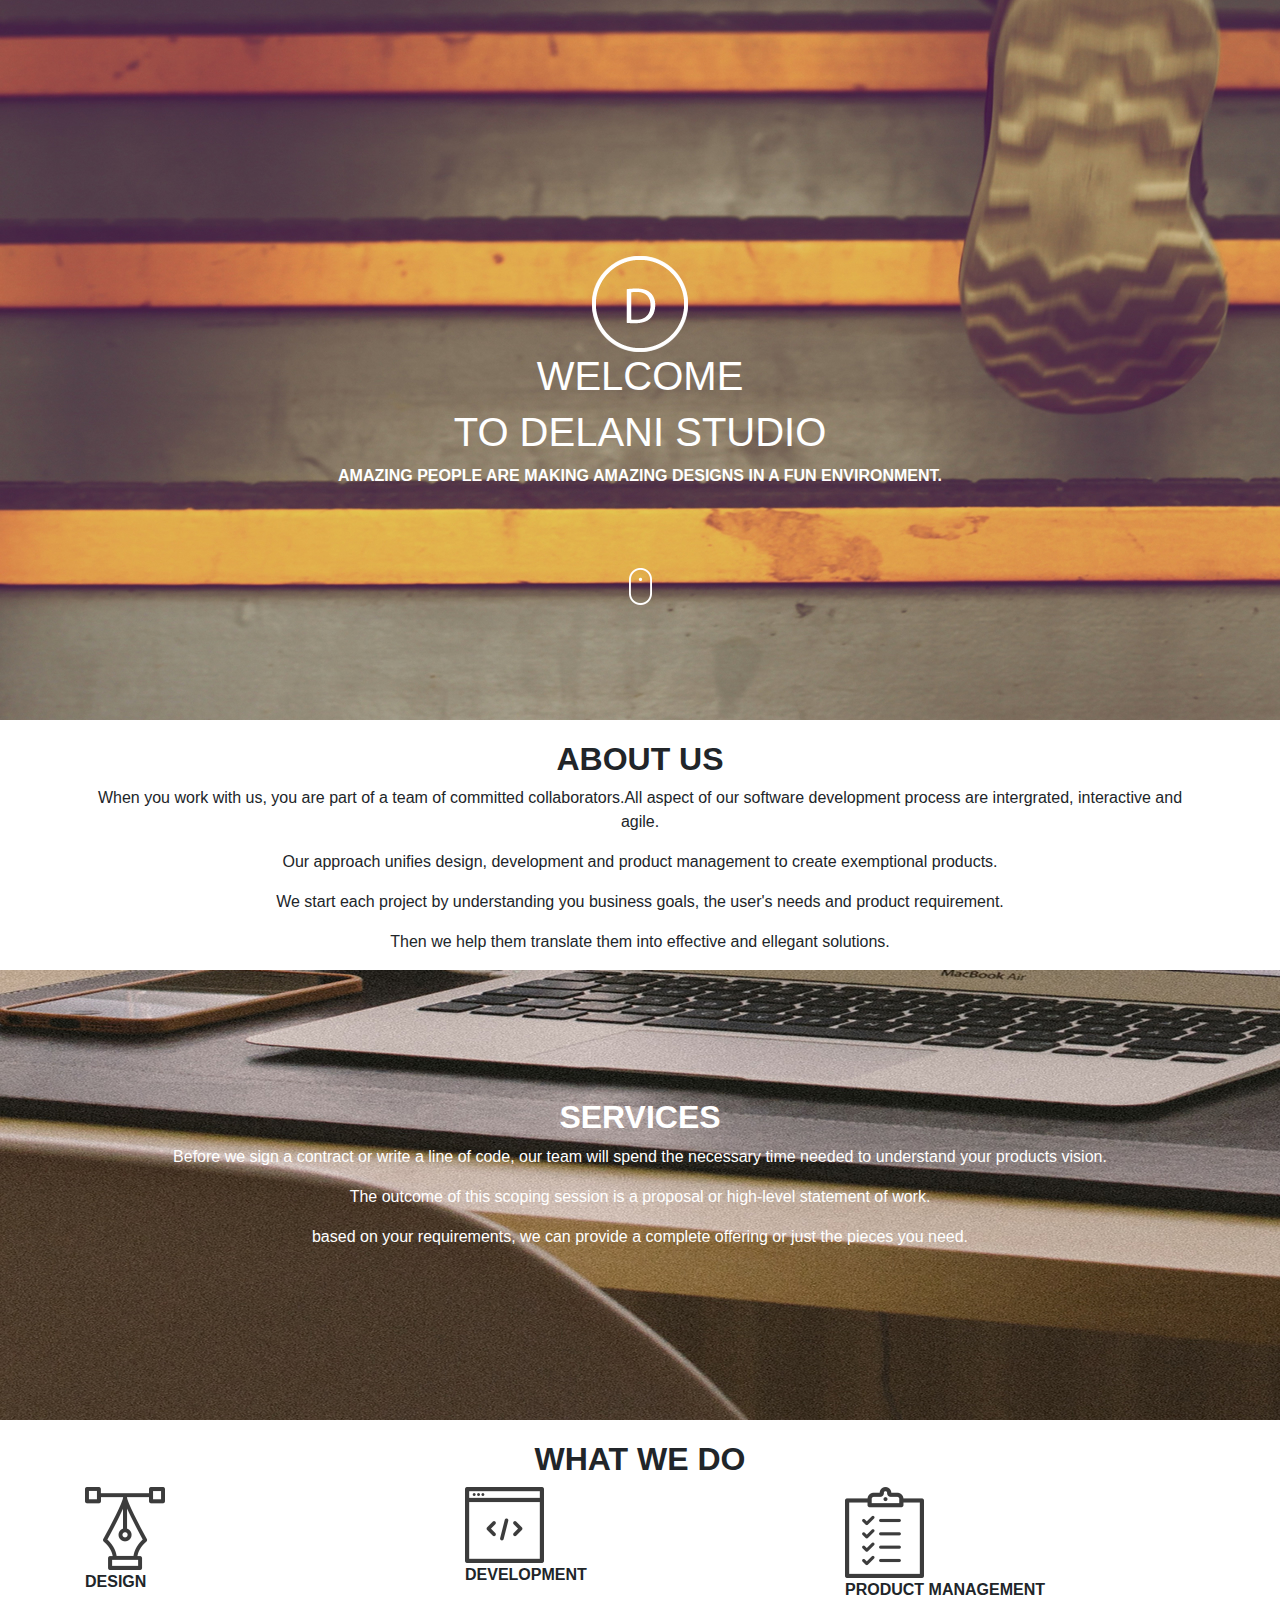
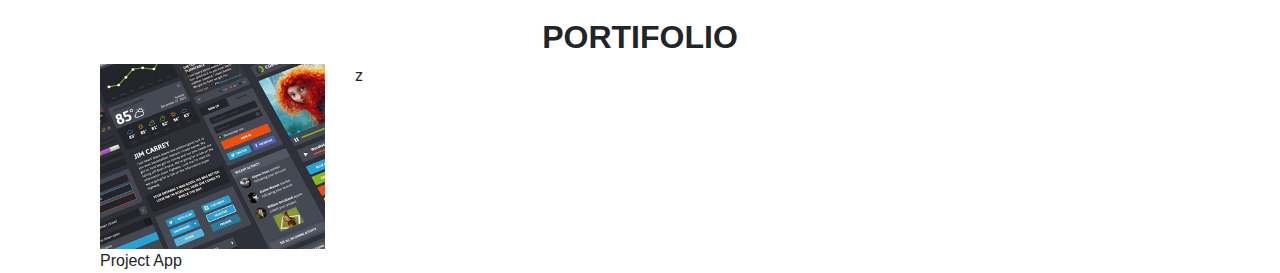
====  index.html @ 83669a36 "added portfolio section" ====
<!DOCTYPE html>
<html lang="en">
  <head>
    <meta charset="UTF-8" />
    <meta name="viewport" content="width=device-width, initial-scale=1.0" />
    <meta http-equiv="X-UA-Compatible" content="ie=edge" />
    <title>Delani Studios</title>
    <link rel="stylesheet" href="css/bootstrap.css" />
    <link rel="stylesheet" href="/css/styles.css" type="text/css" />
  </head>
  <body>
    <div class="para">
      <div class="intro">
        <img src="images/logo.png" alt="logo" />
        <h1>WELCOME</h1>
        <h1>TO DELANI STUDIO</h1>
        <p>AMAZING PEOPLE ARE MAKING AMAZING DESIGNS IN A FUN ENVIRONMENT.</p>
      </div>
      <div class="mouse">
        <img src="images/mouse_click.png" alt="mouse_click" />
      </div>
    </div>
    <div class="container">
      <div class="about">
        <h2>ABOUT US</h2>
        <p>
          When you work with us, you are part of a team of committed
          collaborators.All aspect of our software development process are
          intergrated, interactive and agile.
        </p>
        <p>
          Our approach unifies design, development and product management to
          create exemptional products.
        </p>
        <p>
          We start each project by understanding you business goals, the user's
          needs and product requirement.
        </p>
        <p>
          Then we help them translate them into effective and ellegant
          solutions.
        </p>
      </div>
    </div>
    <div class="services">
      <div id="services">
        <h2>SERVICES</h2>
        <p>
          Before we sign a contract or write a line of code, our team will spend
          the necessary time needed to understand your products vision.
        </p>
        <p>
          The outcome of this scoping session is a proposal or high-level
          statement of work. 
          <p>based on your requirements, we can provide a
          complete offering or just the pieces you need.</p>
        </p>
      </div>
    </div>
    
    <div class="container doing">
        <h2>WHAT WE DO</h2>
        <div class="row">
          <div class="col-md-4">
            <figure class="image-hover">
                  <img src="images/design_icon.png" class="image001">
                  <figcaption>DESIGN</figcaption>
              <div class="para001">
                  <p>Our design practice offers a full range of services including brand strategy,interaction and
                    visual design and
                    user experience testing.
                    Throughout your projects,our designers create and implement visual design and workflows,solicit
                    users feedback
                    and work with you to make sure what gets build is what is needed</p>
              </div>
            </figure>
          </div>
          <div class="col-md-4">
            <figure>
                <img src="images/dev_icon.png" class="image002">
                <figcaption>DEVELOPMENT</figcaption>
              <div class="para002">
                  <P>All engineers are fluent in the latest enterprise,mobile and web development technologies.<br>
                    They collaborate with your team to write and improve code on a daily basis,using proven
                    practices such as
                    test-driven development and pair programming.<p>
              </div>
            </figure>
          </div>
          <div class="col-md-4">
            <figure>
                <img src="images/product_icon.png" class="image003">
                <figcaption>PRODUCT MANAGEMENT</figcaption>
                <div class="para003">
                    <p>Planning and development is iterative. Because we are constantly coding and testing,the products
                      we build are
                      always ready to go live
                      he iterative process allows for changes as business requirements revolve</p>
                </div>
            </figure>
          </div>
        </div>
      </div>
      <div class="container">
        <h2>PORTIFOLIO</h2>
        <div class="row top">
                <div class="col-md-3">
         <div class="container croseover">
            <img src="images/work1.jpg" class="image img-fluid" >
            <div class="middle">
                <div class="road">Project App</div>
            </div>
          </div>
        </div>
      <script src="js/jquery-3.3.1.js"></script>
      <script src="js/script.js"></script>
  </body>
</html>
z
---- css/styles.css ----
.para {
  background-image: url("/images/h_img.jpg");
  background-repeat: no-repeat;
  height: 80vh;
}

.intro {
  text-align: center;
  color: white;
  padding-top: 20%;
  font-weight: bolder;
}
.mouse {
  text-align: center;
  padding: 5%;
}
.about {
  text-align: center;
  padding-top: 20px;
}
h2 {
  font-weight: bolder;
  text-align: center;
}
.services {
  background-image: url("/images/s_image.jpg");
  background-repeat: no-repeat;
  height: 50vh;
}
#services {
  text-align: center;
  padding-top: 10%;
  color: white;
}
.doing {
  padding-top: 20px;
}
figcaption {
  font-weight: bolder;
}
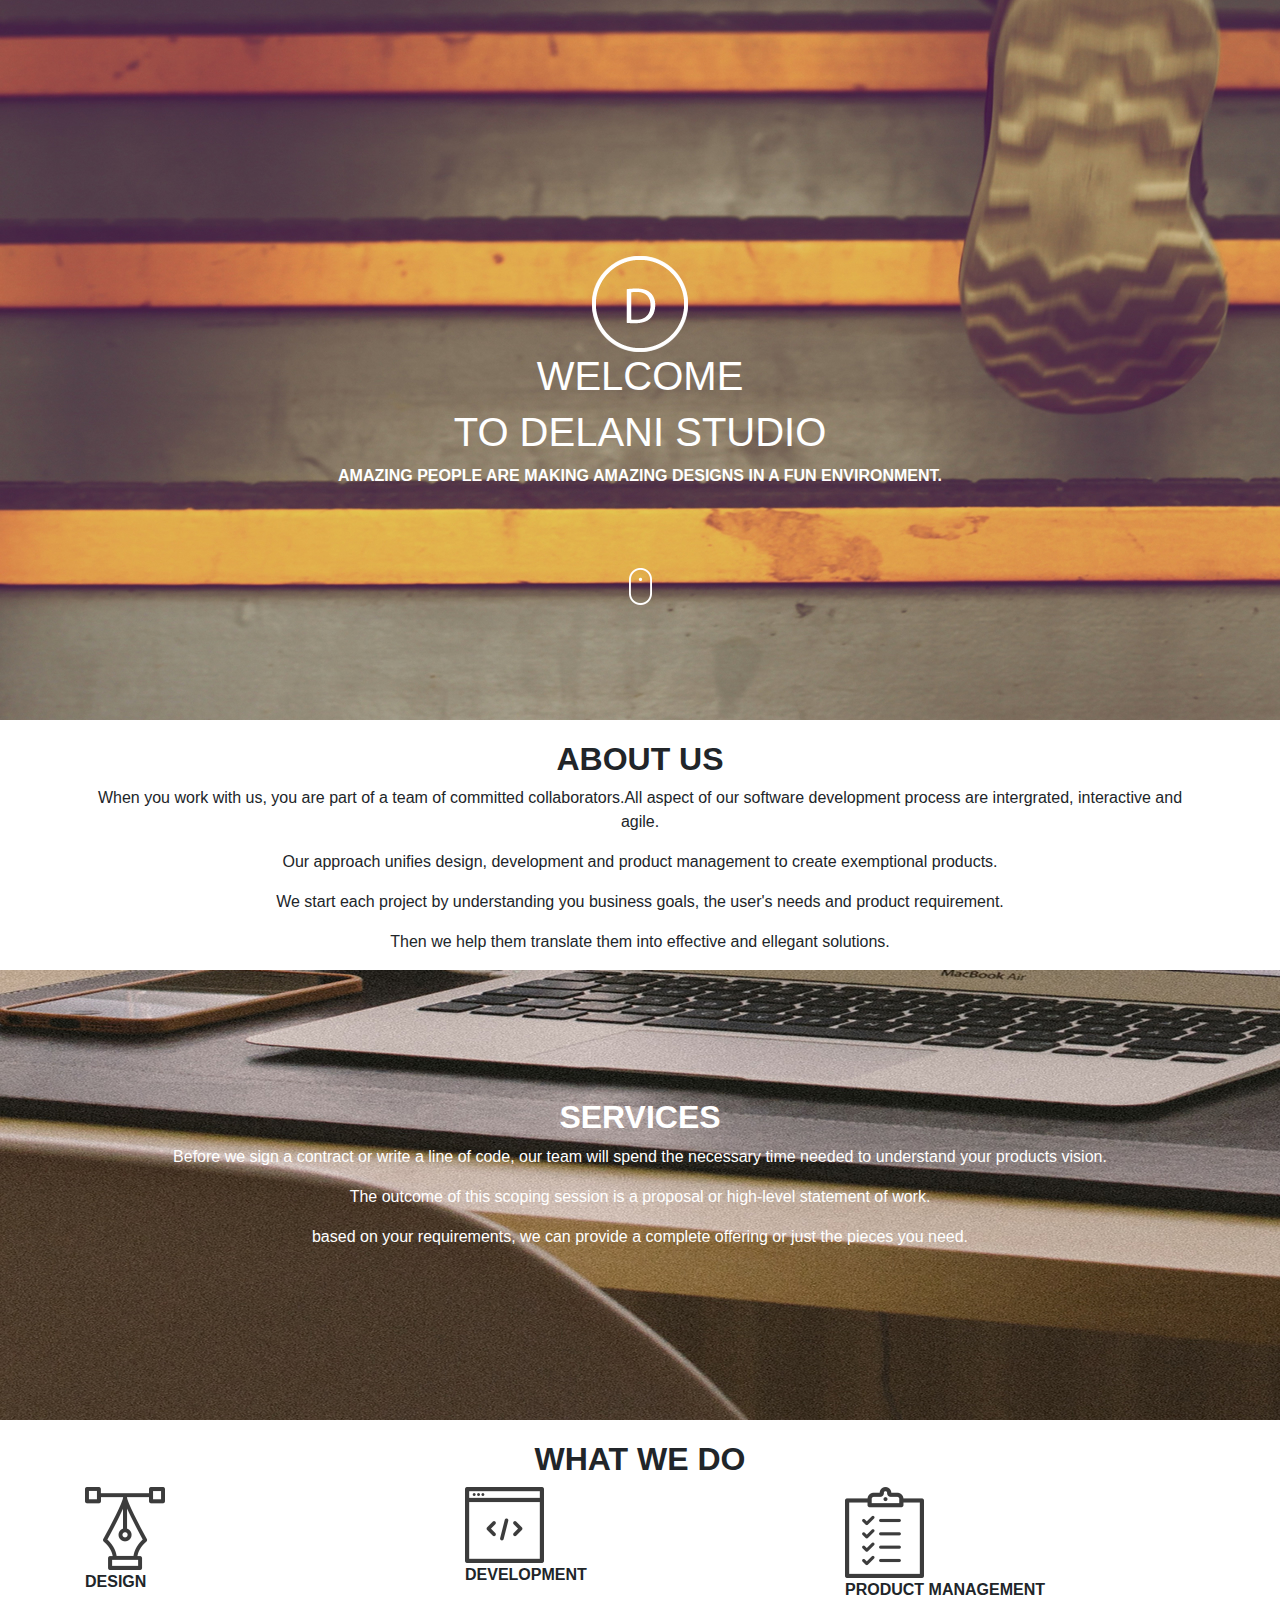
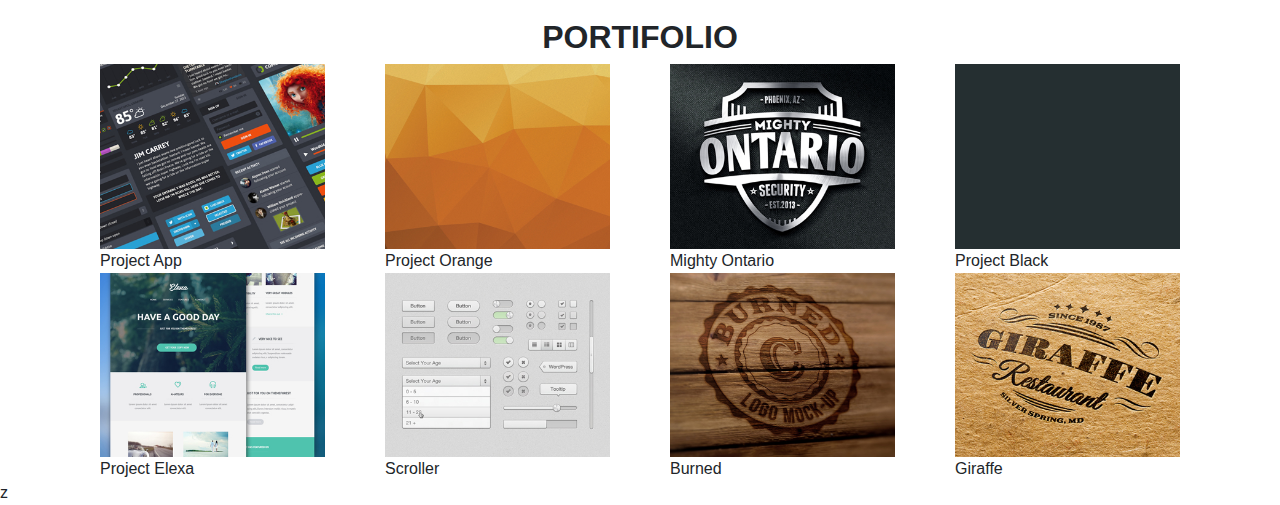
==== commit 71fb07cc: "added columns with images in portfolio" ====
--- a/ index.html
+++ b/ index.html
@@ -112,6 +112,66 @@
             </div>
           </div>
         </div>
+        <div class="col-md-3">
+          <div class="container croseover">
+               <img src="images/work2.jpg"  class="image img-fluid">
+               <div class="middle">
+                   <div class="road">Project Orange</div>
+               </div>
+             </div>
+           </div>
+             <div class="col-md-3">
+              <div class="container  croseover">
+                   <img src="images/work3.jpg"  class="image img-fluid" >
+                   <div class="middle">
+                       <div class="road">Mighty Ontario</div>
+               </div>
+               </div>
+           </div>
+               <div class="col-md-3">
+             <div class="container  croseover">
+                       <img src="images/work4.jpg" class="image  img-fluid">
+                       <div class="middle">
+                           <div class="road">Project Black</div>
+                       </div>
+                   </div>
+               </div>
+               </div>
+               <div class="row">
+                       <div class="col-md-3">
+                    <div class="container croseover">
+                       <img src="images/work5.jpg" class="image  img-fluid">
+                           <div class="middle">
+                               <div class="road">Project Elexa</div>
+                       </div>
+                   </div>
+               </div>
+                   <div class="col-md-3">
+                  <div class="container croseover">
+                               <img src="images/work6.jpg" class="image img-fluid">
+                               <div class="middle">
+                                   <div class="road">Scroller</div>
+                     </div>
+                </div>
+               </div>
+                <div class="col-md-3">
+              <div class="container croseover">
+                       <img src="images/work7.jpg" class="image img-fluid">
+                       <div class="middle">
+                           <div class="road">Burned</div>
+                   </div>
+               </div>
+           </div>
+               <div class="col-md-3">
+              <div class="container  croseover">
+                       <img src="images/work8.jpg" class="image  img-fluid">
+                           <div class="middle">
+                               <div class="road">Giraffe</div>
+                    </div>
+               </div>
+           </div>
+           </div>
+     </div>
       <script src="js/jquery-3.3.1.js"></script>
       <script src="js/script.js"></script>
   </body>
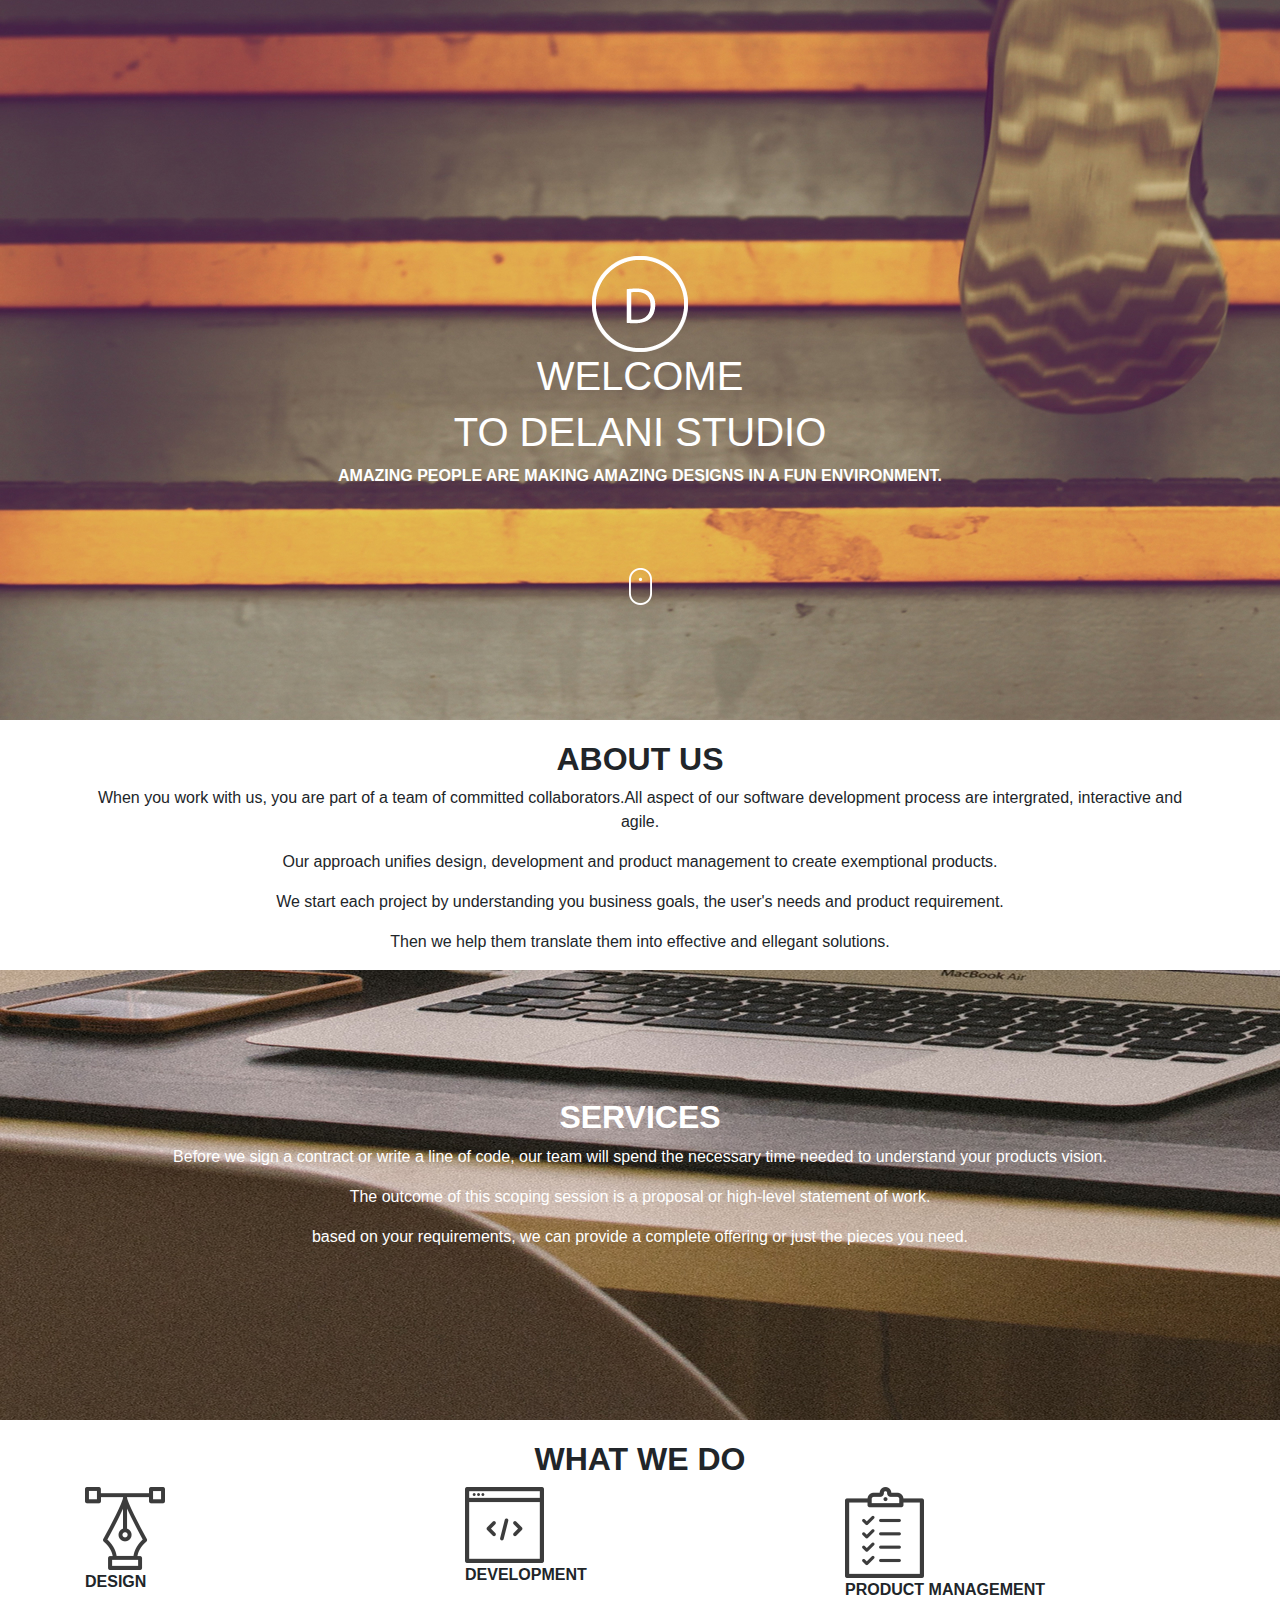
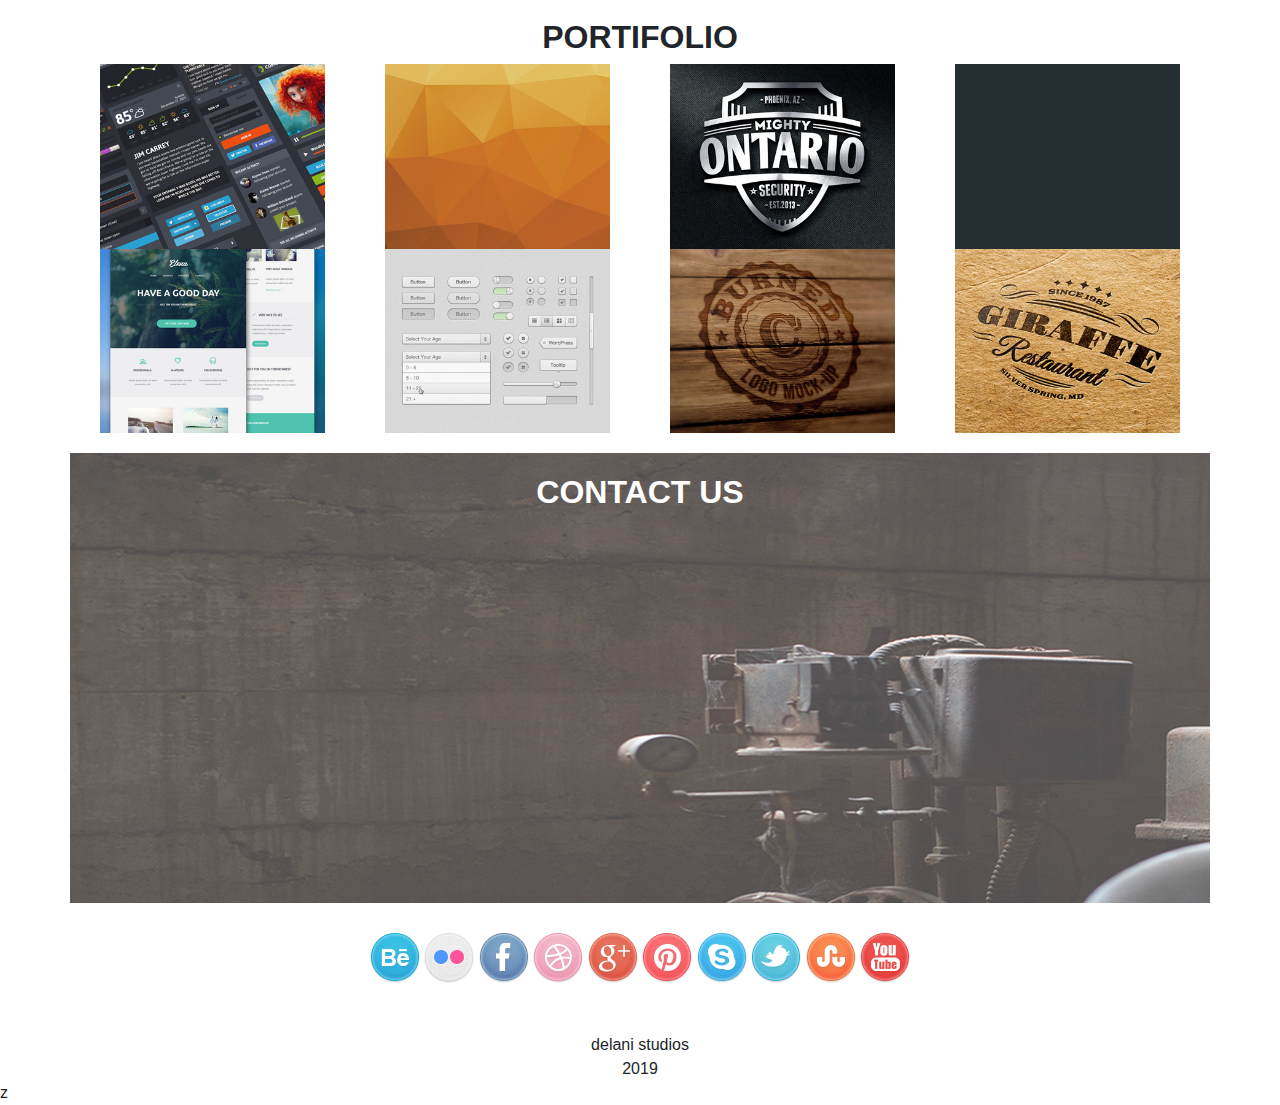
==== commit 40c41f40: "added soial media icons and footer" ====
--- a/ index.html
+++ b/ index.html
@@ -172,6 +172,33 @@
            </div>
            </div>
      </div>
+     <div class="container">
+       <div class="row">
+         <div class="contact">
+           <h2>CONTACT US</h2>
+         </div>
+
+       </div>
+     </div>
+     <div class="container-fluid  socio">
+        <img src="images/behance.png" alt="" class="img-fluid">
+        <img src="images/flickr.png" alt="" class="img-fluid">
+        <img src="images/facebook.png" alt="" class="img-fluid">
+       <img src="images/dribble.png" alt="" class="img-fluid">
+       <img src="images/g_plus.png" alt="" class="img-fluid">
+       <img src="images/pinterest.png" alt="" class="img-fluid">
+       <img src="images/skype.png" alt="" class="img-fluid">
+       <img src="images/twitter.png" alt="" class="img-fluid">
+       <img src="images/stumble_upon.png" alt="" class="img-fluid">
+       <img src="images/you_tube.png" alt="" class="img-fluid">
+</div>
+<footer>
+  <div>
+    delani studios <br>
+    2019
+  </div>
+</footer>
+    
       <script src="js/jquery-3.3.1.js"></script>
       <script src="js/script.js"></script>
   </body>
--- a/css/styles.css
+++ b/css/styles.css
@@ -38,3 +38,22 @@
 figcaption {
   font-weight: bolder;
 }
+.contact {
+  background-image: url("/images/c_image.jpg");
+  background-repeat: no-repeat;
+  height: 50vh;
+  width: 200vh;
+  margin-top: 20px;
+  padding-top: 20px;
+  color: white;
+}
+.socio{
+  display: block;
+  margin-top: 30px;
+  text-align: center;
+  
+}
+footer{
+  text-align: center;
+  margin-top: 50px;
+}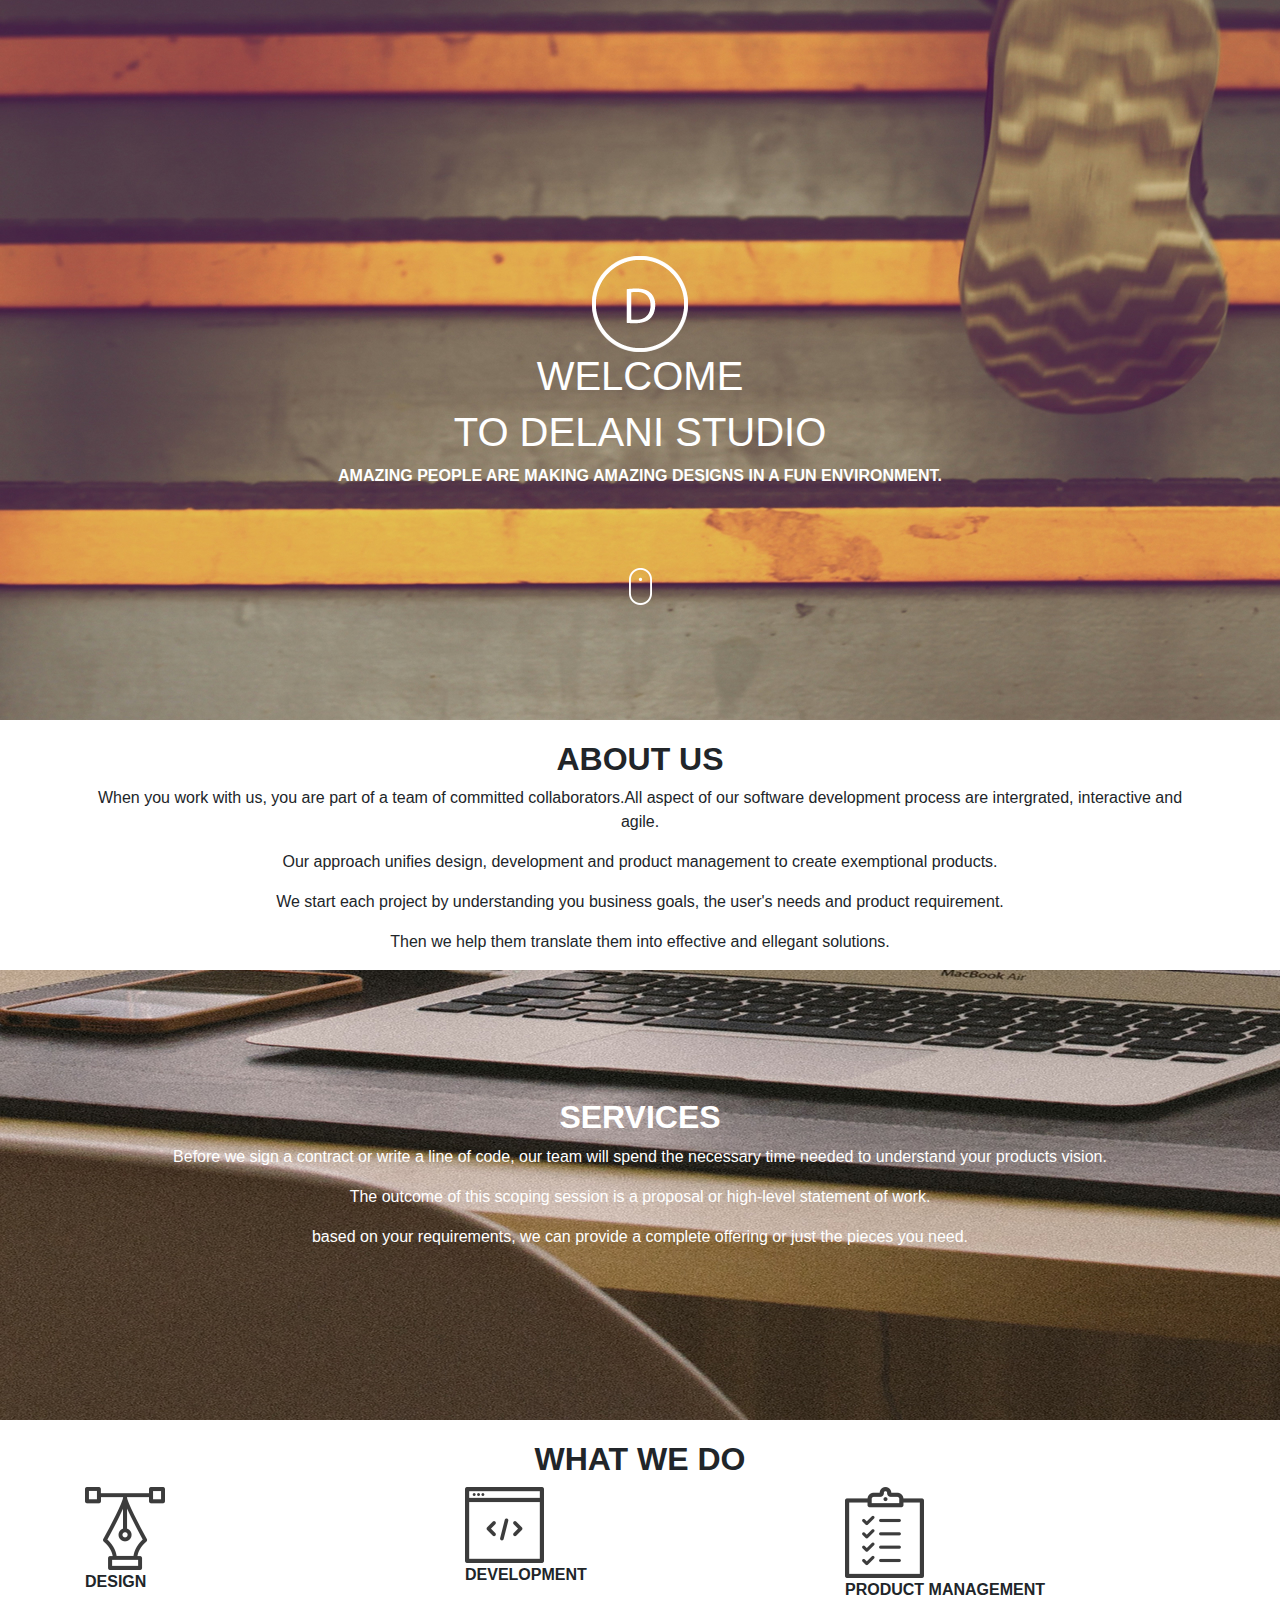
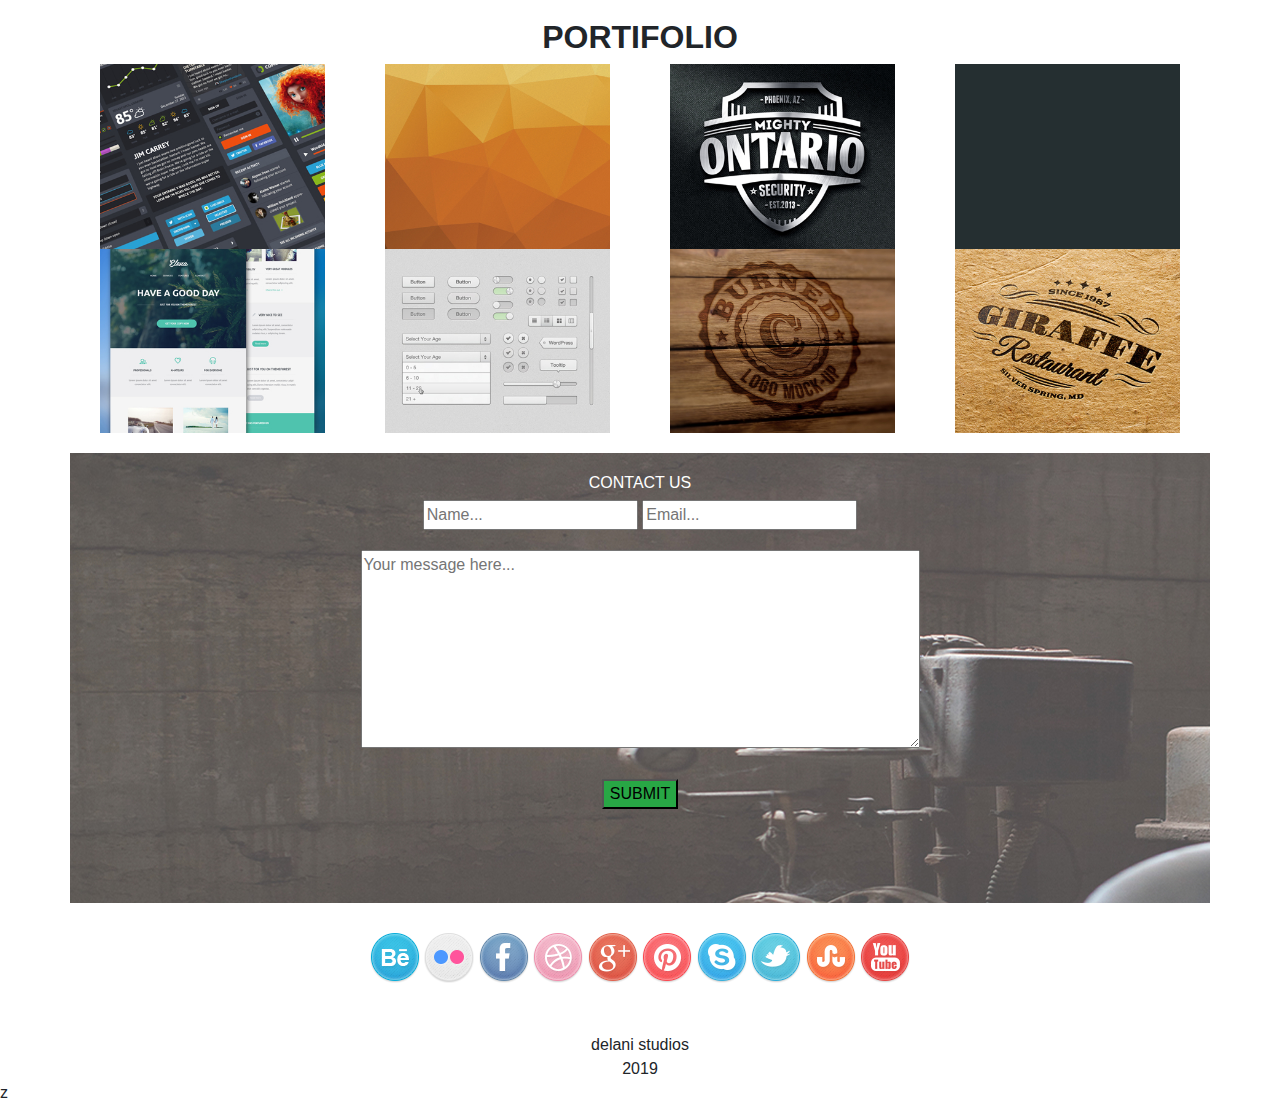
==== commit 76937243: "added a form in the contact section" ====
--- a/ index.html
+++ b/ index.html
@@ -95,7 +95,7 @@
                     <p>Planning and development is iterative. Because we are constantly coding and testing,the products
                       we build are
                       always ready to go live
-                      he iterative process allows for changes as business requirements revolve</p>
+                      the iterative process allows for changes as business requirements revolve</p>
                 </div>
             </figure>
           </div>
@@ -175,9 +175,17 @@
      <div class="container">
        <div class="row">
          <div class="contact">
-           <h2>CONTACT US</h2>
+            <h6>CONTACT US</h6>
+            <form id="contactUs">
+                <div id="info">
+                    <input id="name" type="text" placeholder="Name...">
+                    <input id="email" type="text" placeholder="Email..."> <br>
+                </div > 
+                <textarea id="textarea" type="text" placeholder="Your message here..." cols="58" rows="8"></textarea>
+                <br></br>
+                <button id="button" class="bg-success" onclick="submit">SUBMIT</button>
+            </form>
          </div>
-
        </div>
      </div>
      <div class="container-fluid  socio">
--- a/css/styles.css
+++ b/css/styles.css
@@ -46,6 +46,7 @@
   margin-top: 20px;
   padding-top: 20px;
   color: white;
+  text-align: center;
 }
 .socio{
   display: block;
@@ -56,4 +57,7 @@
 footer{
   text-align: center;
   margin-top: 50px;
+}
+#info{
+  padding-bottom: 20px;
 }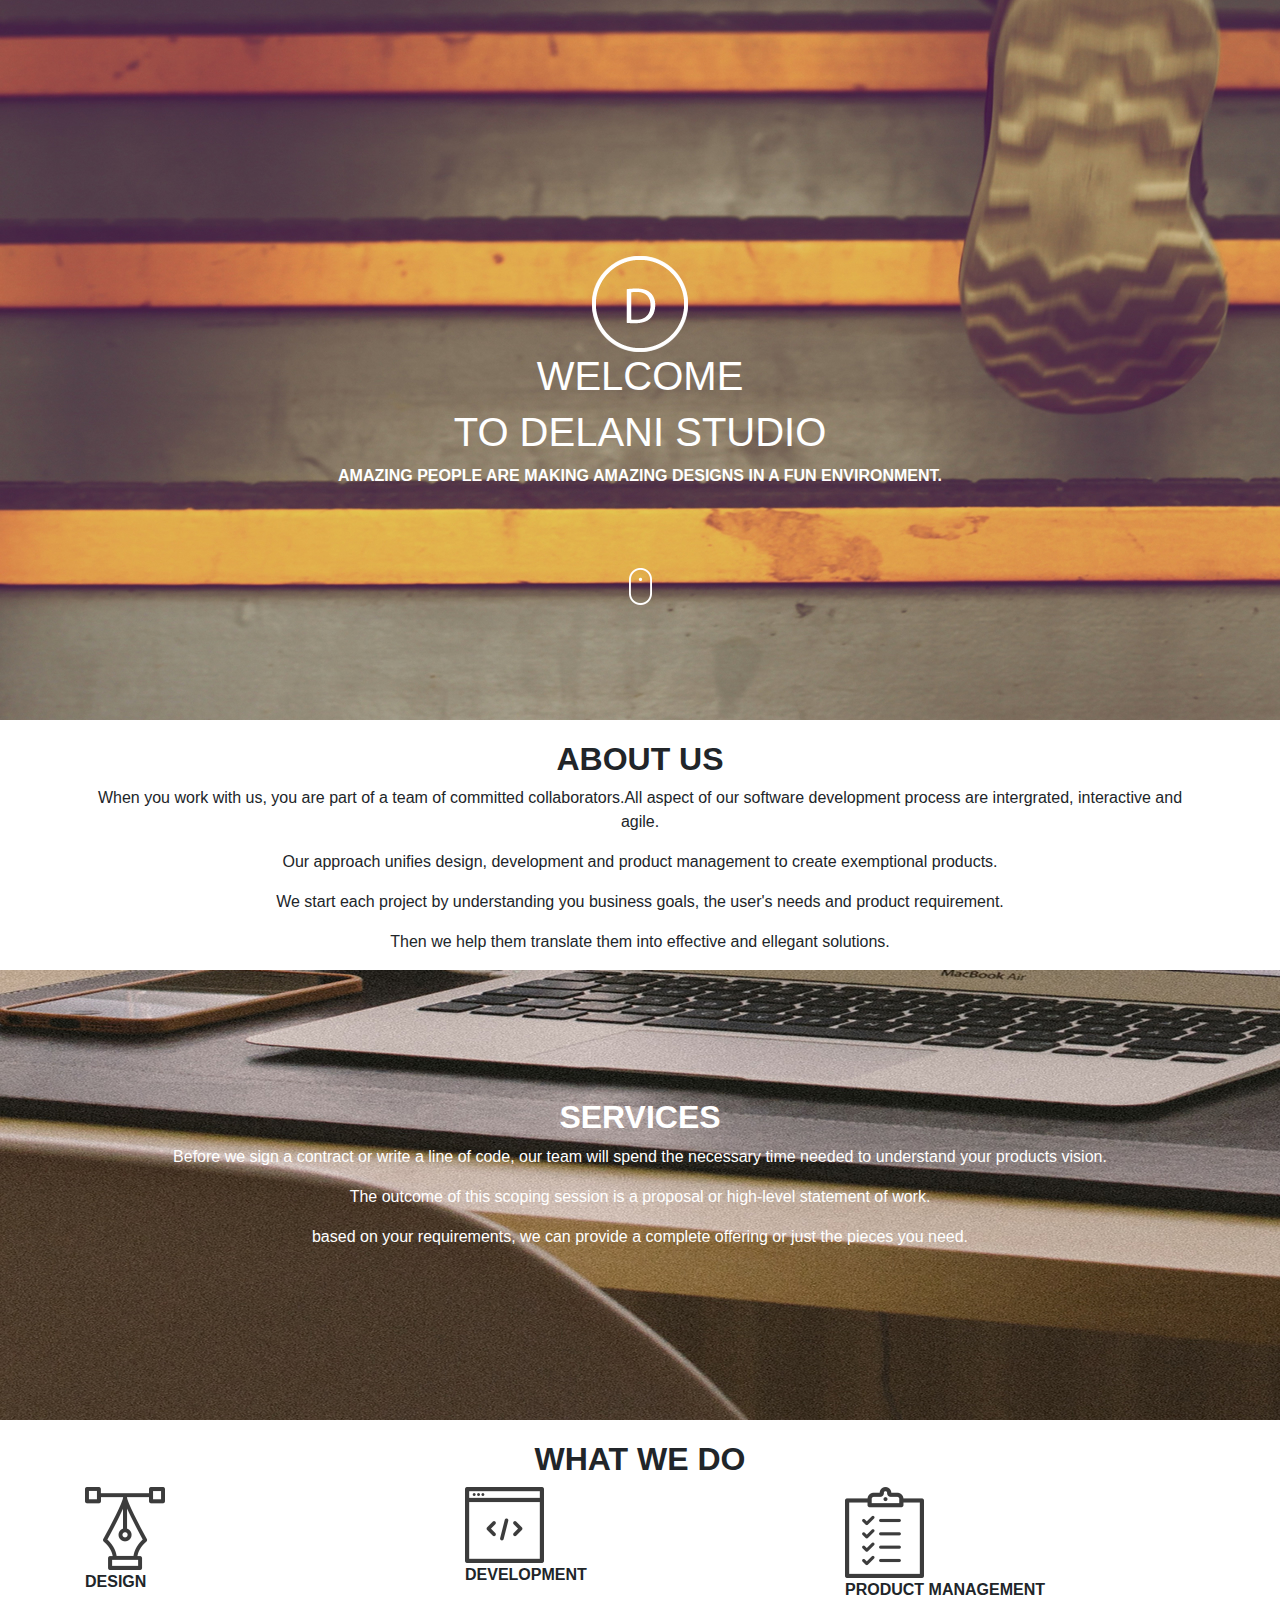
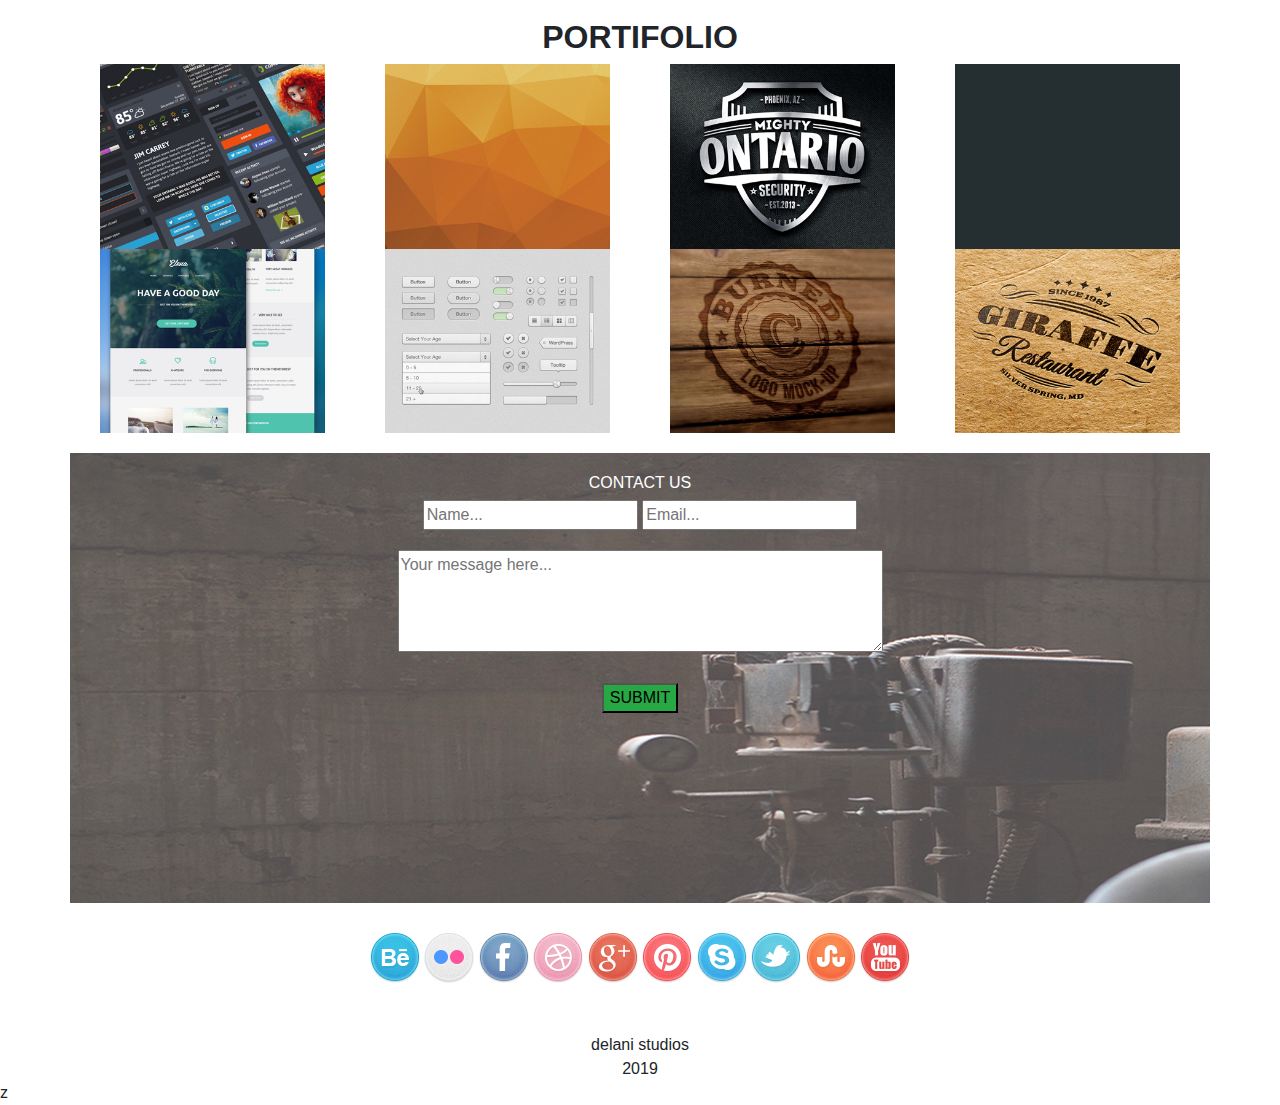
==== commit a18564db: "modified the form" ====
--- a/ index.html
+++ b/ index.html
@@ -180,8 +180,8 @@
                 <div id="info">
                     <input id="name" type="text" placeholder="Name...">
                     <input id="email" type="text" placeholder="Email..."> <br>
-                </div > 
-                <textarea id="textarea" type="text" placeholder="Your message here..." cols="58" rows="8"></textarea>
+                </div> 
+                <textarea id="textarea" type="text" placeholder="Your message here..." cols="50" rows="4"></textarea>
                 <br></br>
                 <button id="button" class="bg-success" onclick="submit">SUBMIT</button>
             </form>
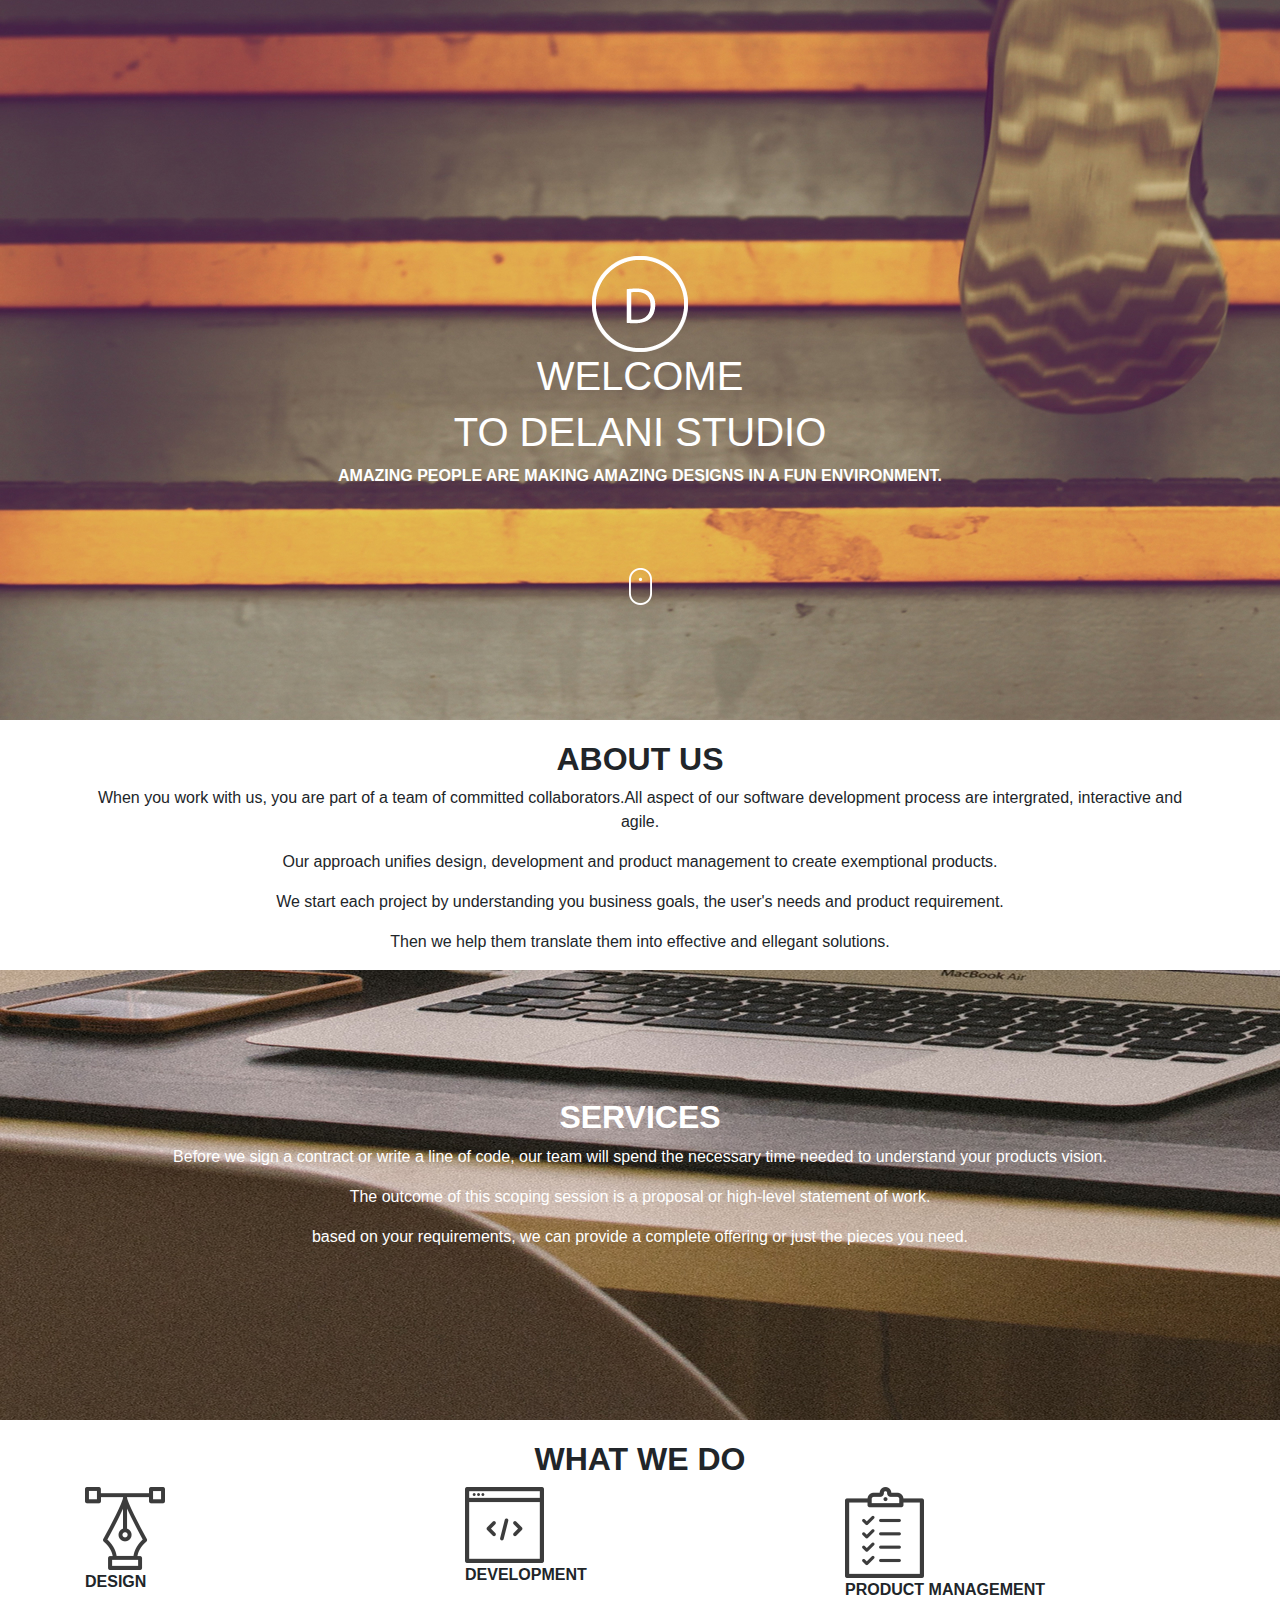
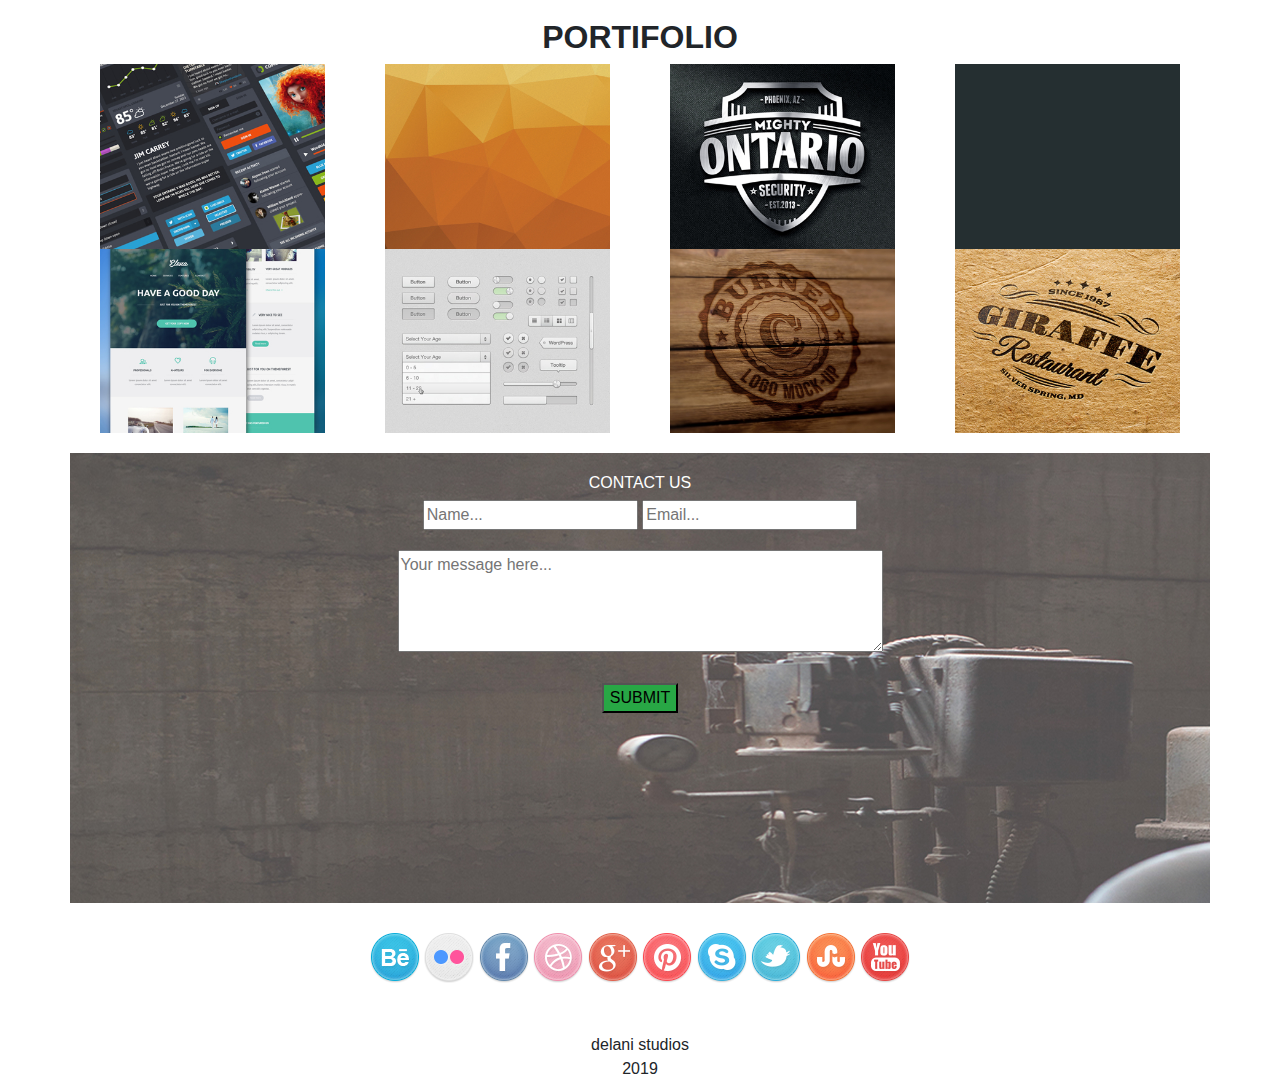
==== commit b036af09: "Make minor changes" ====
--- a/ index.html
+++ b/ index.html
@@ -211,4 +211,3 @@
       <script src="js/script.js"></script>
   </body>
 </html>
-z